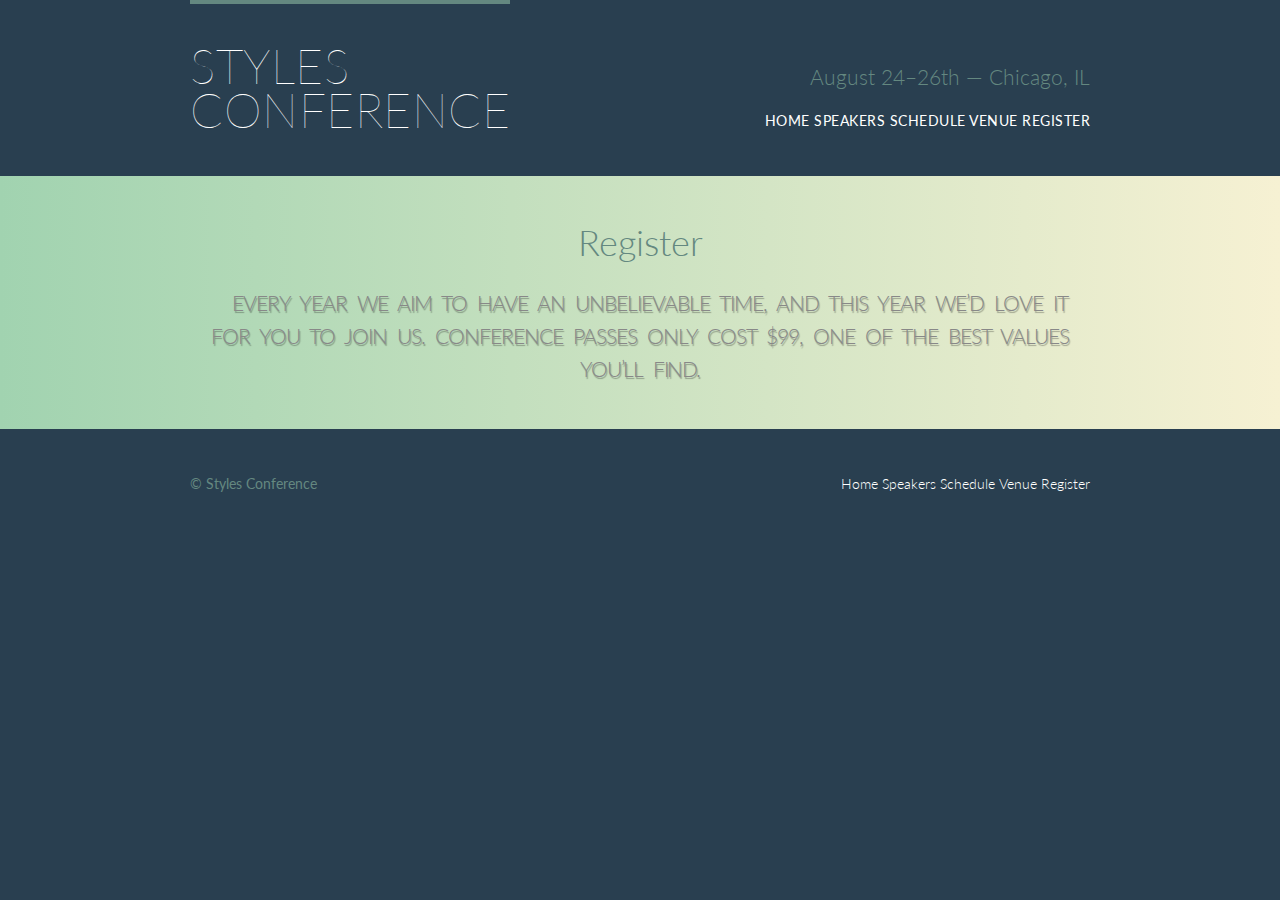
==== Learn to Code HTML & CSS/Styles Conference/register.html @ dcf695f3 "Finished typography and background section of learn html/css" ====
<!DOCTYPE html>
<html lang="en">

  <head>
    <meta charset="utf-8">
    <title>Register - Styles Conference</title>
    <link rel="stylesheet" href="assets/resetcss.css">
    <link rel="stylesheet" href="assets/styles.css">
    <link rel="stylesheet" href="http://fonts.googleapis.com/css?family=Lato:100,300,400">
  </head>

  <body>

    <!-- Header -->

    <header class="primary-header container group">

      <h1 class="logo">
        <a href="index.html">Styles <br> Conference</a>
      </h1>

      <h3 class="tagline">August 24&ndash;26th &mdash; Chicago, IL</h3>

      <nav class="nav primary-nav">
        <a href="index.html">Home</a>
        <a href="speakers.html">Speakers</a>
        <a href="schedule.html">Schedule</a>
        <a href="venue.html">Venue</a>
        <a href="register.html">Register</a>
      </nav>

    </header>

    <!-- Lead -->

    <section class="row-alt">
      <div class="lead container">

        <h1>Register</h1>

        <p>Every year we aim to have an unbelievable time, and this year we&#8217;d love it for you to join us. Conference passes only cost $99, one of the best values you&#8217;ll find.</p>

      </div>
    </section>

    <!-- Footer -->

    <footer class="primary-footer container group">

      <small>&copy; Styles Conference</small>

      <nav class="nav">
        <a href="index.html">Home</a>
        <a href="speakers.html">Speakers</a>
        <a href="schedule.html">Schedule</a>
        <a href="venue.html">Venue</a>
        <a href="register.html">Register</a>
      </nav>

    </footer>

  </body>
</html>
---- Learn to Code HTML & CSS/Styles Conference/assets/resetcss.css ----
/* http://meyerweb.com/eric/tools/css/reset/ 2. v2.0 | 20110126
  License: none (public domain)
*/

html, body, div, span, applet, object, iframe,
h1, h2, h3, h4, h5, h6, p, blockquote, pre,
a, abbr, acronym, address, big, cite, code,
del, dfn, em, img, ins, kbd, q, s, samp,
small, strike, strong, sub, sup, tt, var,
b, u, i, center,
dl, dt, dd, ol, ul, li,
fieldset, form, label, legend,
table, caption, tbody, tfoot, thead, tr, th, td,
article, aside, canvas, details, embed,
figure, figcaption, footer, header, hgroup,
menu, nav, output, ruby, section, summary,
time, mark, audio, video {
  margin: 0;
  padding: 0;
  border: 0;
  font-size: 100%;
  font: inherit;
  vertical-align: baseline;
}
/* HTML5 display-role reset for older browsers */
article, aside, details, figcaption, figure,
footer, header, hgroup, menu, nav, section {
  display: block;
}
body {
  line-height: 1;
}
ol, ul {
  list-style: none;
}
blockquote, q {
  quotes: none;
}
blockquote:before, blockquote:after,
q:before, q:after {
  content: '';
  content: none;
}
table {
  border-collapse: collapse;
  border-spacing: 0;
}
---- Learn to Code HTML & CSS/Styles Conference/assets/styles.css ----
/*
  ========================================
  Grid
  ========================================
*/

*,
*:before,
*:after {
  -webkit-box-sizing: border-box;
     -moz-box-sizing: border-box;
          box-sizing: border-box;
}

.container,
.grid {
  margin: 0 auto;
  width: 960px;
}
.container {
  padding-left: 30px;
  padding-right: 30px;
}



/*
  ========================================
  Typography
  ========================================
*/

h1, h3, h4, h5, p {
  margin-bottom: 22px;
}

/*
  ========================================
  Custom styles
  ========================================
*/
body {
  background: #293f50;

  color: #888;
  font: 300 16px/22px "Lato", "Open Sans", "Helvetica Neue", Helvetica, Arial, sans-serif;
  }

h1, h2, h3, h4 {
  color: #648880;
}

h1 {
  font-size: 36px;
  line-height: 44px;
}
h2 {
  font-size: 24px;
  line-height: 44px;
}
h3 {
  font-size: 21px;
}
h4 {
  font-size: 18px;
}

h5 {
  color: #a9b2b9;
  font-size: 14px;
  font-weight: 400;
  text-transform: uppercase;

}
strong {
  font-weight: 400;
}
cite, em {
  font-style: italic;
}

p {
  text-align: center;
  text-indent: 20px;
  text-shadow: 1px 2px 1px rgba(0, 0, 0, .3);
  text-transform: uppercase;
  word-spacing: .25em;
  letter-spacing: -.05em;


}

.note {
  text-decoration: underline;
}

/*
  ========================================
  Links
  ========================================
*/


a {
  color: #648880;
  text-decoration: none;
}
a:hover {
  color: #a9b2b9;
}
p a {
  border-bottom: 1px solid #dfe2e5;
}



/*
  ========================================
  Buttons
  ========================================
*/

.btn {
  border-radius: 5px;
  color: #fff;
  cursor: pointer;
  display: inline-block;
  font-weight: 400;
  letter-spacing: .5px;
  margin: 0;
  text-transform: uppercase;
}

.btn-alt {
  border: 1px solid #fff;
  padding: 10px 30px;
}
.btn-alt:hover {
  background: #fff;
  color: #648880;
}


/*
  ========================================
  Home
  ========================================
*/

.hero {
  color: #fff;
  line-height: 44px;
  padding: 22px 80px 66px 80px;
  text-align: center;
}

.hero h2 {
  font-size: 36px;
}

.hero p {
  font-size: 24px;
  font-weight: 100;
}
/*
  ========================================
  Clearfix
  ========================================
*/
.group:before,
.group:after {
  content: "";
  display: table;
}
.group:after {
  clear: both;
}
.group {
  clear: both;
  *zoom: 1;
}

/*
  ========================================
  Primary header
  ========================================
*/
.primary-header a,
.primary-footer a {
  color: #fff;
}
.primary-header a:hover,
.primary-footer a:hover {
  color: #648880;
}

.logo {
  border-top: 4px solid #648880;
  float: left;
  font-size: 48px;
  font-weight: 100;
  letter-spacing: .5px;
  line-height: 44px;
  padding: 40px 0 22px 0;
  text-transform: uppercase;
}

.tagline {
  margin: 66px 0 22px 0;
  text-align: right;
}

.primary-nav {
  font-size: 14px;
  font-weight: 400;
  letter-spacing: .5px;
  text-transform: uppercase;
}
.nav {
  text-align: right;
}


/*
  ========================================
  Primary footer
  ========================================
*/

.primary-footer {
  color: #648880;
  font-size: 14px;
  padding-bottom: 44px;
  padding-top: 44px;
}
.primary-footer small {
  float: left;
  font-weight: 400;
}


/*
  ========================================
  Defining columns
  ========================================
*/
.col-1-3 {
  width: 33.33%;
}
.col-2-3 {
  width: 66.66%;
}

.col-1-3,
.col-2-3 {
  display: inline-block;
  vertical-align: top;
}

.grid,
.col-1-3,
.col-2-3 {
  padding-left: 15px;
  padding-right: 15px;
}




.teaser a:hover h3 {
color: #a9b2b9;
}

/*
  ========================================
  Rows
  ========================================
*/


.row {
  background: #fff;
  padding: 66px 0 44px 0;
}
.row-alt {
   background: #cbe2c1;
   background: -webkit-linear-gradient(to right, #a1d3b0, #f6f1d3);
   background: -moz-linear-gradient(to right, #a1d3b0, #f6f1d3);
   background: linear-gradient(to right, #a1d3b0, #f6f1d3);
   padding: 44px 0 22px 0;
 }

.row,
.row-alt {
  min-width: 960px;
}

/*
  ========================================
  Leads
  ========================================
*/

.lead {
  text-align: center;
}
.lead p {
  font-size: 21px;
  line-height: 33px;
}
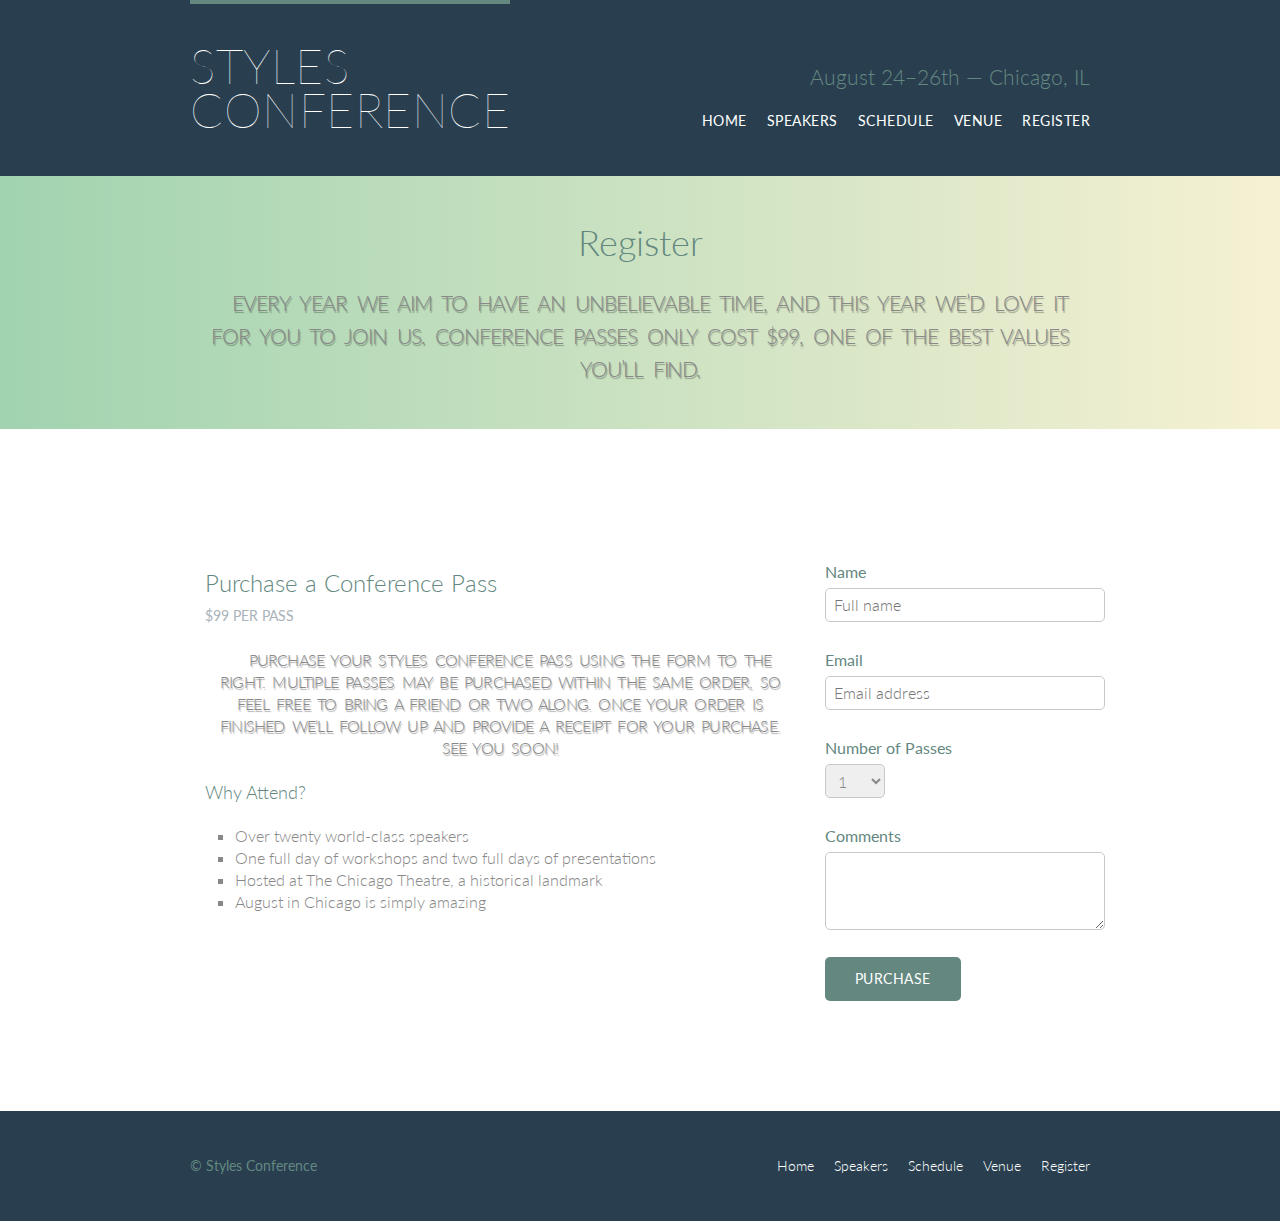
==== commit aff4d750: "Finished beginner HTML/CSS Guide" ====
--- a/Learn to Code HTML & CSS/Styles Conference/register.html
+++ b/Learn to Code HTML & CSS/Styles Conference/register.html
@@ -22,12 +22,15 @@
       <h3 class="tagline">August 24&ndash;26th &mdash; Chicago, IL</h3>
 
       <nav class="nav primary-nav">
-        <a href="index.html">Home</a>
-        <a href="speakers.html">Speakers</a>
-        <a href="schedule.html">Schedule</a>
-        <a href="venue.html">Venue</a>
-        <a href="register.html">Register</a>
+        <ul>
+          <li><a href="index.html">Home</a></li><!--
+          --><li><a href="speakers.html">Speakers</a></li><!--
+          --><li><a href="schedule.html">Schedule</a></li><!--
+          --><li><a href="venue.html">Venue</a></li><!--
+          --><li><a href="register.html">Register</a></li>
+        </ul>
       </nav>
+
 
     </header>
 
@@ -43,6 +46,73 @@
       </div>
     </section>
 
+    <section class="row">
+  <div class="grid">
+    <section class="row">
+  <div class="grid">
+
+    <section class="col-2-3">
+
+  <h2>Purchase a Conference Pass</h2>
+  <h5>$99 per Pass</h5>
+
+  <p>Purchase your Styles Conference pass using the form to the right. Multiple passes may be purchased within the same order, so feel free to bring a friend or two along. Once your order is finished we&#8217;ll follow up and provide a receipt for your purchase. See you soon!</p>
+
+  <h4>Why Attend?</h4>
+
+  <ul class="why-attend">
+  <li>Over twenty world-class speakers</li>
+    <li>One full day of workshops and two full days of presentations</li>
+    <li>Hosted at The Chicago Theatre, a historical landmark</li>
+    <li>August in Chicago is simply amazing</li>
+  </ul>
+
+</section><!--
+
+    --><form class="col-1-3" action="#" method="post">
+
+  <fieldset class="register-group">
+
+    <label>
+      Name
+      <input type="text" name="name" placeholder="Full name" required>
+    </label>
+
+    <label>
+      Email
+      <input type="email" name="email" placeholder="Email address" required>
+    </label>
+
+    <label>
+      Number of Passes
+      <select name="quantity" required>
+        <option value="1" selected>1</option>
+        <option value="2">2</option>
+        <option value="3">3</option>
+        <option value="4">4</option>
+        <option value="5">5</option>
+      </select>
+    </label>
+
+    <label>
+      Comments
+      <textarea name="comments"></textarea>
+    </label>
+
+  </fieldset>
+
+  <input class="btn btn-default" type="submit" name="submit" value="Purchase">
+  
+</form>
+
+
+  </div>
+</section>
+
+  </div>
+</section>
+
+
     <!-- Footer -->
 
     <footer class="primary-footer container group">
@@ -50,12 +120,15 @@
       <small>&copy; Styles Conference</small>
 
       <nav class="nav">
-        <a href="index.html">Home</a>
-        <a href="speakers.html">Speakers</a>
-        <a href="schedule.html">Schedule</a>
-        <a href="venue.html">Venue</a>
-        <a href="register.html">Register</a>
+        <ul>
+          <li><a href="index.html">Home</a></li><!--
+          --><li><a href="speakers.html">Speakers</a></li><!--
+          --><li><a href="schedule.html">Schedule</a></li><!--
+          --><li><a href="venue.html">Venue</a></li><!--
+          --><li><a href="register.html">Register</a></li>
+        </ul>
       </nav>
+
 
     </footer>
 
--- a/Learn to Code HTML & CSS/Styles Conference/assets/styles.css
+++ b/Learn to Code HTML & CSS/Styles Conference/assets/styles.css
@@ -119,6 +119,16 @@
   Buttons
   ========================================
 */
+
+.btn-default {
+  border: 0;
+  background: #648880;
+  padding: 11px 30px;
+  font-size: 14px;
+}
+.btn-default:hover {
+  background: #77a198;
+}
 
 .btn {
   border-radius: 5px;
@@ -221,6 +231,15 @@
 }
 
 
+.nav li {
+  display: inline-block;
+  margin: 0 10px;
+  vertical-align: top;
+}
+.nav li:last-child {
+  margin-right: 0;
+}
+
 /*
   ========================================
   Primary footer
@@ -308,3 +327,163 @@
   font-size: 21px;
   line-height: 33px;
 }
+
+.speaker-info {
+  border: 1px solid #dfe2e5;
+  border-radius: 5px;
+  margin-top: 88px;
+  padding-bottom: 22px;
+  text-align: center;
+}
+
+
+.speaker {
+  margin-bottom: 44px;
+}
+
+.teaser img {
+  border-radius: 5px;
+  display: block;
+  margin-bottom: 22px;
+  max-width: 100%
+}
+
+.speaker-info img {
+  border-radius: 50%;
+  height: 130px;
+  margin: -66px 0 22px 0;
+  vertical-align: top;
+}
+
+/*
+  ========================================
+  Venue
+  ========================================
+*/
+
+.venue-theatre {
+  margin-bottom: 66px;
+}
+.venue-hotel {
+  margin-bottom: 22px;
+}
+
+.venue-map {
+  height: 264px;
+}
+
+/*
+  ========================================
+  Register
+  ========================================
+*/
+
+.why-attend {
+  list-style: square;
+  margin: 0 0 22px 30px;
+}
+
+form {
+  margin-bottom: 22px;
+}
+input,
+select,
+textarea {
+  font: 300 16px/22px "Lato", "Open Sans", "Helvetica Neue", Helvetica, Arial, sans-serif;
+}
+
+.register-group label {
+  color: #648880;
+  cursor: pointer;
+  font-weight: 400;
+}
+.register-group input,
+.register-group select,
+.register-group textarea {
+  border: 1px solid #c6c9cc;
+  border-radius: 5px;
+  color: #888;
+  display: block;
+  margin: 5px 0 27px 0;
+  padding: 5px 8px;
+}
+.register-group input,
+.register-group textarea {
+  width: 100%;
+}
+.register-group select {
+  height: 34px;
+  width: 60px;
+}
+.register-group textarea {
+  height: 78px;
+}
+
+/*
+  ========================================
+  Schedule
+  ========================================
+*/
+
+table {
+  margin-bottom: 44px;
+  width: 100%;
+}
+table:last-child {
+  margin-bottom: 0;
+}
+th,
+td {
+  padding-bottom: 22px;
+  vertical-align: top;
+}
+th {
+  padding-right: 45px;
+  text-align: right;
+  width: 20%;
+}
+td {
+  width: 40%;
+}
+
+thead {
+  line-height: 44px;
+}
+thead th {
+  color: #648880;
+  font-size: 24px;
+}
+
+tbody th {
+  color: #a9b2b9;
+  font-size: 14px;
+  font-weight: 400;
+  padding-top: 22px;
+  text-transform: uppercase;
+}
+
+tbody td {
+  border-top: 1px solid #dfe2e5;
+  padding-top: 21px;
+}
+tbody td:first-of-type {
+  padding-right: 15px;
+}
+tbody td:last-of-type {
+  padding-left: 15px;
+}
+tbody td:only-of-type {
+  padding-left: 0;
+  padding-right: 0;
+}
+
+table a {
+  color: #888;
+}
+table h4 {
+  margin-bottom: 0;
+}
+
+.schedule-offset {
+  color: #a9b2b9;
+}
